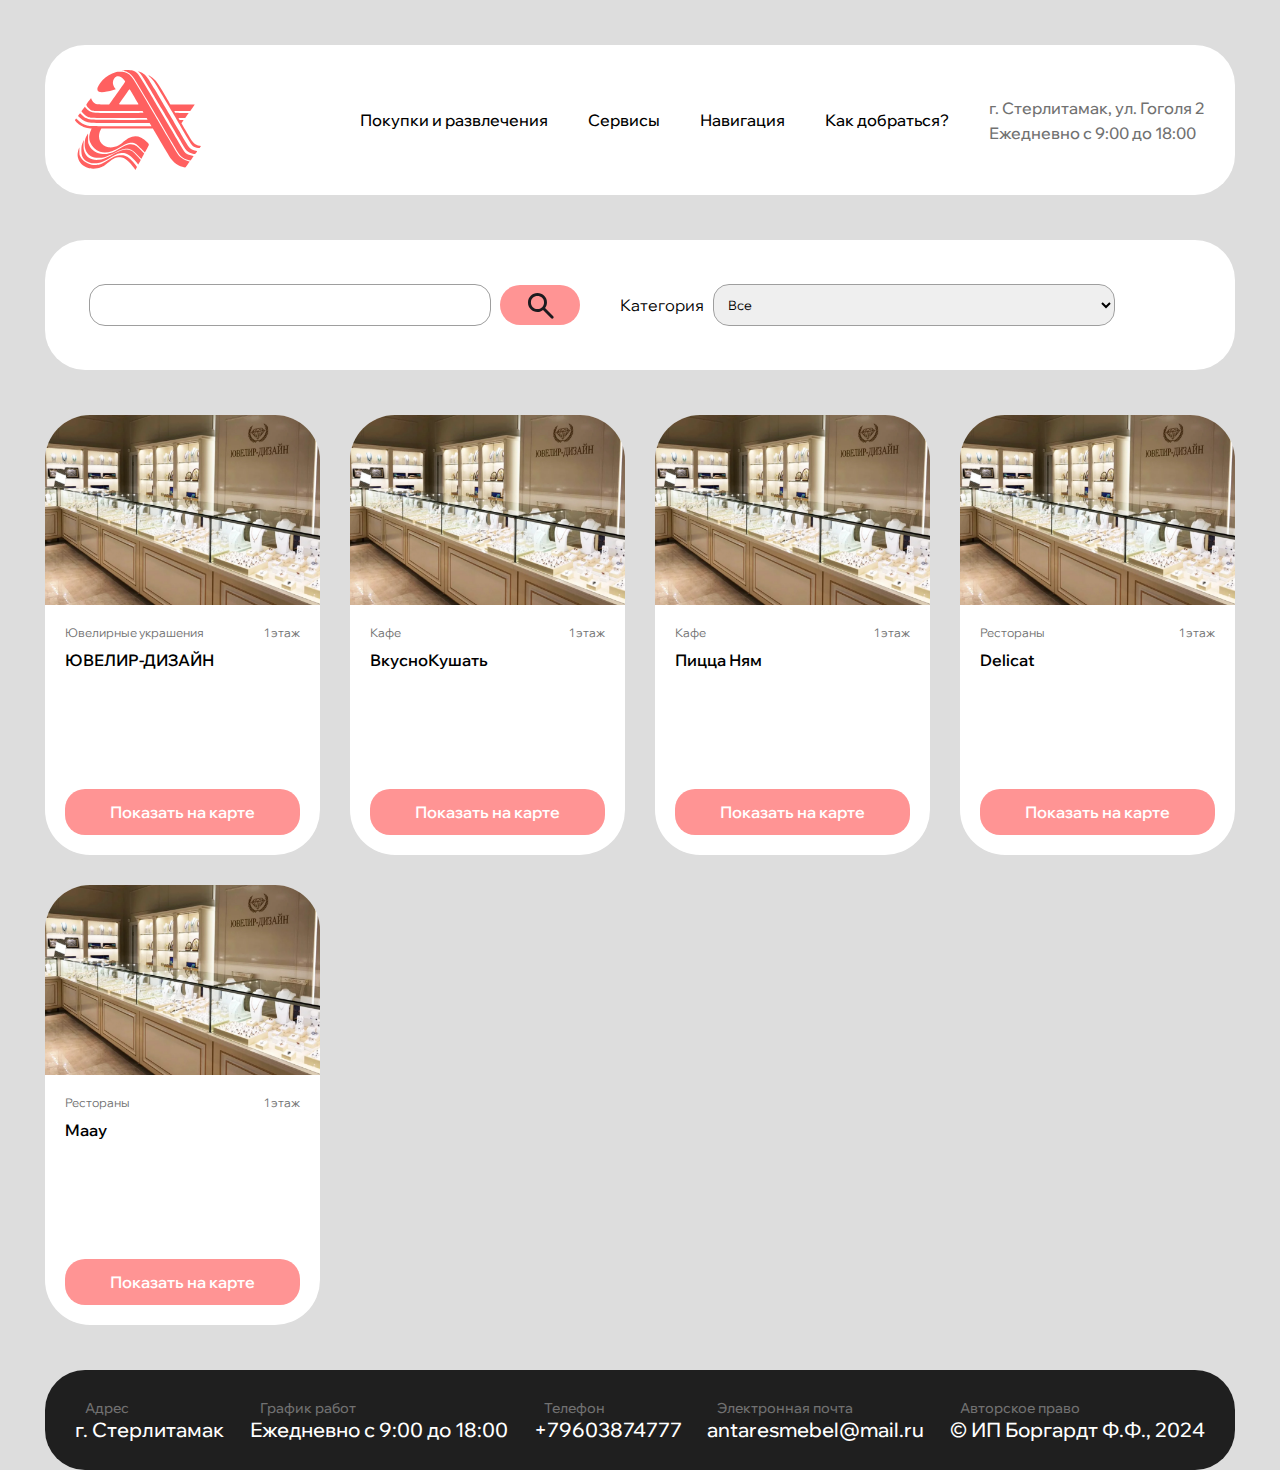
==== catalog.html @ 5c1be96f "1.0.0" ====
<!DOCTYPE html>
<html lang="ru">
    <head>
        <meta charset="UTF-8" />
        <meta name="viewport" content="width=device-width, initial-scale=1.0" />
        <link rel="stylesheet" href="assets/css/style.css" />
        <link rel="stylesheet" href="assets/css/catalog.css" />
        <title>Антарес</title>
    </head>
    <body>
        <div class="container">
            <header class="header">
                <img src="assets/img/logo.svg" alt="Логотип Антарес" class="header__logo">
                <div class="header-info">
                    <nav class="header__nav">
                        <a href="catalog.html" class="header__link">Покупки и развлечения</a>
                        <a href="services.html" class="header__link">Сервисы</a>
                        <a href="navigation.html" class="header__link">Навигация</a>
                        <a href="geo.html" class="header__link">Как добраться?</a>
                    </nav>
                    <div class="header__short-info">
                        <address class="header-info__item header__address">г. Стерлитамак, ул. Гоголя 2</address>
                        <p class="header-info__item header__schedule">Ежедневно с 9:00 до 18:00</p>
                    </div>
                </div>
                <div class="burger-icon">
                    <div class="burger-icon__line"></div>   
                </div>
            </header>
            <main>
                <section class="section catalog__filter-bar">
                    <div class="catalog-search-field">
                        <input type="text" class="input catalog-search-field__input">
                        <button type="button" class="btn catalog-search-field__btn">
                            <svg class="catalog-search-field__search-icon" width="35" height="35" viewBox="0 0 35 35" fill="none" xmlns="http://www.w3.org/2000/svg">
                                <mask id="mask0_9_213" style="mask-type:alpha" maskUnits="userSpaceOnUse" x="0" y="0" width="35" height="35">
                                <rect width="35" height="35" fill="#D9D9D9"/>
                                </mask>
                                <g mask="url(#mask0_9_213)">
                                <path d="M14.4792 23.9582C11.8299 23.9582 9.58767 23.0407 7.7526 21.2056C5.91753 19.3705 5 17.1284 5 14.4791C5 11.8298 5.91753 9.58764 7.7526 7.75258C9.58767 5.91753 11.8299 5 14.4792 5C17.1285 5 19.3707 5.91753 21.2057 7.75258C23.0408 9.58764 23.9583 11.8298 23.9583 14.4791C23.9583 15.5485 23.7882 16.5572 23.4479 17.5051C23.1076 18.453 22.6458 19.2915 22.0625 20.0207L30.2292 28.1873C30.4965 28.4547 30.6302 28.7949 30.6302 29.2081C30.6302 29.6213 30.4965 29.9616 30.2292 30.229C29.9618 30.4963 29.6215 30.63 29.2083 30.63C28.7951 30.63 28.4549 30.4963 28.1875 30.229L20.0208 22.0624C19.2917 22.6457 18.4531 23.1075 17.5052 23.4478C16.5573 23.788 15.5486 23.9582 14.4792 23.9582ZM14.4792 21.0415C16.3021 21.0415 17.8516 20.4035 19.1276 19.1275C20.4036 17.8515 21.0417 16.302 21.0417 14.4791C21.0417 12.6562 20.4036 11.1067 19.1276 9.83069C17.8516 8.55466 16.3021 7.91664 14.4792 7.91664C12.6562 7.91664 11.1068 8.55466 9.83073 9.83069C8.55469 11.1067 7.91667 12.6562 7.91667 14.4791C7.91667 16.302 8.55469 17.8515 9.83073 19.1275C11.1068 20.4035 12.6562 21.0415 14.4792 21.0415Z" fill="#1C1B1F"/>
                                </g>
                            </svg>
                        </button>
                    </div>
                    <div class="catalog-category">
                        <label for="category" class="catalog-category__label">Категория</label>
                        <select name="" id="category" class="input catalog-category__dropdown">
                            <option value="Все">Все</option>
                            <option value="Кафе">Кафе</option>
                            <option value="Рестораны">Рестораны</option>
                            <option value="Ювелирные магазины">Ювелирные магазины</option>
                        </select>
                    </div>
                </section>
                <div class="empty">Ничего не найдено :(</div>
                <section class="section catalog">
                    <div class="catalog-card" data-category="Ювелирные украшения">
                        <div class="catalog-card__cover">
                            <img src="assets/img/shop.jpg" alt="" class="catalog-card__picture">
                        </div>
                        <div class="catalog-card__content">
                            <div class="catalog-card__info">
                                <div class="catalog-card__aditional-info">
                                    <p class="catalog-card__category">Ювелирные украшения</p>
                                    <p class="catalog-card__place">1 этаж</p>
                                </div>
                                <h2 class="catalog-card__name">ЮВЕЛИР-ДИЗАЙН</h2>
                            </div>
                            <a href="" class="btn catalog-card__on-map">Показать на карте</a>
                        </div>
                    </div>
                    <div class="catalog-card" data-category="Кафе">
                        <div class="catalog-card__cover">
                            <img src="assets/img/shop.jpg" alt="" class="catalog-card__picture">
                        </div>
                        <div class="catalog-card__content">
                            <div class="catalog-card__info">
                                <div class="catalog-card__aditional-info">
                                    <p class="catalog-card__category">Кафе</p>
                                    <p class="catalog-card__place">1 этаж</p>
                                </div>
                                <h2 class="catalog-card__name">ВкусноКушать</h2>
                            </div>
                            <a href="" class="btn catalog-card__on-map">Показать на карте</a>
                        </div>
                    </div>
                    <div class="catalog-card" data-category="Кафе">
                        <div class="catalog-card__cover">
                            <img src="assets/img/shop.jpg" alt="" class="catalog-card__picture">
                        </div>
                        <div class="catalog-card__content">
                            <div class="catalog-card__info">
                                <div class="catalog-card__aditional-info">
                                    <p class="catalog-card__category">Кафе</p>
                                    <p class="catalog-card__place">1 этаж</p>
                                </div>
                                <h2 class="catalog-card__name">Пицца Ням</h2>
                            </div>
                            <a href="" class="btn catalog-card__on-map">Показать на карте</a>
                        </div>
                    </div>
                    <div class="catalog-card" data-category="Рестораны">
                        <div class="catalog-card__cover">
                            <img src="assets/img/shop.jpg" alt="" class="catalog-card__picture">
                        </div>
                        <div class="catalog-card__content">
                            <div class="catalog-card__info">
                                <div class="catalog-card__aditional-info">
                                    <p class="catalog-card__category">Рестораны</p>
                                    <p class="catalog-card__place">1 этаж</p>
                                </div>
                                <h2 class="catalog-card__name">Delicat</h2>
                            </div>
                            <a href="" class="btn catalog-card__on-map">Показать на карте</a>
                        </div>
                    </div>
                    <div class="catalog-card" data-category="Рестораны">
                        <div class="catalog-card__cover">
                            <img src="assets/img/shop.jpg" alt="" class="catalog-card__picture">
                        </div>
                        <div class="catalog-card__content">
                            <div class="catalog-card__info">
                                <div class="catalog-card__aditional-info">
                                    <p class="catalog-card__category">Рестораны</p>
                                    <p class="catalog-card__place">1 этаж</p>
                                </div>
                                <h2 class="catalog-card__name">Maay</h2>
                            </div>
                            <a href="" class="btn catalog-card__on-map">Показать на карте</a>
                        </div>
                    </div>
                </section>
            </main>
            <footer class="footer">
                <div class="footer-column">
                    <div class="footer-column__name">Адрес</div>
                    <div class="footer-column__value">г. Стерлитамак</div>
                </div>
                <div class="footer-column">
                    <div class="footer-column__name">График работ</div>
                    <div class="footer-column__value">
                        Ежедневно с 9:00 до 18:00
                    </div>
                </div>
                <div class="footer-column">
                    <div class="footer-column__name">Телефон</div>
                    <div class="footer-column__value">+79603874777</div>
                </div>
                <div class="footer-column">
                    <div class="footer-column__name">Электронная почта</div>
                    <div class="footer-column__value">antaresmebel@mail.ru</div>
                </div>
                <div class="footer-column">
                    <div class="footer-column__name">Авторское право</div>
                    <div class="footer-column__value">
                        © ИП Боргардт Ф.Ф., 2024
                    </div>
                </div>
            </footer>
        </div>
        <script src="assets/js/script.js"></script>
        <script src="assets/js/catalog.js"></script>
    </body>
</html>
---- assets/css/style.css ----
@import url("https://fonts.googleapis.com/css2?family=Wix+Madefor+Display:wght@400..800&display=swap");
:root {
    --accent: #ff9494;
    --accent2: #ff8686;
    --accent3: #ff7575;

    --bq: #ffc194;
    --bq2: #fab27f;
    --bq3: #ffa96b;

    --build: #979797;
    --build2: #757575;
    --build3: #5f5f5f;
}
* {
    margin: 0;
    padding: 0;
    box-sizing: border-box;
    font-family: "Wix Madefor Display", sans-serif;
}
body {
    background-color: #dddddd;
}
a {
    text-decoration: none;
    color: black;
}
address {
    font-style: normal;
}
input:focus {
    outline: none;
}
button {
    border: none;
}
.section {
    margin-bottom: 45px;
}
.section:last-child {
    margin-bottom: 0;
}
.container {
    max-width: 100%;
    padding: 0 45px;
}
main {
    margin-bottom: 45px;
}
.header {
    display: flex;
    align-items: center;
    justify-content: space-between;
    height: 150px;
    background-color: white;
    border-radius: 40px;
    margin-top: 45px;
    padding: 0 30px;
    margin-bottom: 45px;
}
.header__logo {
    height: 100px;
}
.header-info {
    display: flex;
    align-items: center;
    column-gap: 40px;
}
.header__nav {
    display: flex;
    align-items: center;
    column-gap: 40px;
}
.header__link {
    font-weight: 500;
    transition: color 0.2s;
}
.header__link:hover {
    color: var(--accent2);
}
.header-info__item {
    font-size: 16px;
    font-weight: 500;
    color: #717171;
    margin-bottom: 5px;
}
.header-info__item:last-child {
    margin-bottom: 0;
}
.btn {
    display: flex;
    justify-content: center;
    align-items: center;
    border-radius: 20px;
    padding: 13px;
    background-color: var(--accent);
    color: white;
    font-weight: 600;
    transition: background-color 0.2s;
    text-align: center;
}
.btn:hover {
    background-color: var(--accent2);
}
.btn:active {
    background-color: var(--accent3);
}
.footer {
    display: flex;
    justify-content: space-between;
    align-items: center;
    height: 100px;
    padding: 0 30px;
    background-color: #1f1f1f;
    border-radius: 40px;
}
.footer-column__name {
    font-size: 16px;
    color: #717171;
    font-weight: 500;
    padding-left: 10px;
}
.footer-column__value {
    font-size: 24px;
    color: white;
    font-weight: 500;
}
.burger-icon {
    display: none;
    width: 32px;
    height: 32px;
    position: relative;
    z-index: 9999;
}
.burger-icon__line {
    width: 100%;
    height: 3px;
    border-radius: 50px;
    background: black;
    position: absolute;
    top: 50%;
    transform: translateY(-50%);
    transition: opacity 0.1s ease, transform 0.1s ease;
}
.burger-icon__line::before,
.burger-icon__line::after {
    content: "";
    width: 32px;
    height: 3px;
    border-radius: 50px;
    background: black;
    position: absolute;
}
.burger-icon__line::before {
    bottom: 10px;
    transition: opacity 0.1s ease;
}
.burger-icon__line::after {
    top: 10px;
}
.burger-icon_close > .burger-icon__line::before {
    opacity: 0;
}
.burger-icon_close > .burger-icon__line {
    transform: rotate(45deg);
}
.burger-icon_close > .burger-icon__line::after {
    transform: rotate(-90deg);
    top: 0;
}
@media screen and (max-width: 1500px) {
    .footer-column__name {
        font-size: 14px;
    }
    .footer-column__value {
        font-size: 20px;
    }
}
@media screen and (max-width: 1250px) {
    .footer-column__name {
        font-size: 12px;
    }
    .footer-column__value {
        font-size: 16px;
    }
}
@media screen and (max-width: 1190px) {
    .header {
        height: 120px;
    }
    .header__logo {
        height: 70px;
    }
    .header__nav {
        column-gap: 20px;
    }
    .header__link {
        font-size: 14px;
    }
    .header-info__item {
        font-size: 12px;
    }
}
@media screen and (max-width: 1020px) {
    .footer {
        flex-wrap: wrap;
        gap: 15px;
        height: auto;
        padding: 20px 30px;
    }
    .footer-column__name {
        font-size: 14px;
    }
    .footer-column__value {
        font-size: 20px;
    }
}
@media screen and (max-width: 980px) {
    .container {
        padding: 15px;
    }
    .header {
        height: 80px;
        margin-top: 0;
        margin-bottom: 15px;
    }
    .header__logo {
        height: 50px;
    }
    .burger-icon {
        display: block;
    }
    .header-info {
        display: none;
    }
    .header-info_active {
        display: flex;
        flex-direction: column;
        justify-content: center;
        row-gap: 30px;
        width: 100dvw;
        height: 100dvh;
        background-color: white;
        position: fixed;
        left: 0;
        top: 0;
        z-index: 100;
    }
    .header__nav {
        flex-direction: column;
        row-gap: 15px;
    }
    .header__link {
        font-size: 20px;
    }
}
@media screen and (max-width: 520px) {
    .container {
        padding: 5px;
    }
}
---- assets/css/catalog.css ----
.catalog__filter-bar {
    display: flex;
    column-gap: 40px;
    padding: 45px;
    background-color: white;
    border-radius: 40px;
}
.input {
    display: block;
    width: 400px;
    height: 40px;
    outline: 1px solid #9E9E9E;
    border: none;
    border-radius: 15px;
    transition: outline .2s;
    padding: 10px;
}
.input:focus {
    outline: 1px solid var(--accent);
}
.catalog-search-field {
    display: flex;
    column-gap: 10px;
    height: 40px;
}
.catalog-search-field__btn {
    display: flex;
    justify-content: center;
    align-items: center;
    cursor: pointer;
    width: 80px;
}
.catalog-category {
    display: flex;
    align-items: center;
    column-gap: 10px;
}
.catalog {
    display: grid;
    grid-template-columns: repeat(5, 1fr);
    gap: 45px;
}
.empty {
    display: none;
    justify-content: center;
    align-items: center;
    height: 300px;
    font-size: 24px;
    font-weight: 600;
}
.catalog-card {
    border-radius: 45px;
    background-color: white;
    overflow: hidden;
}
.catalog-card__cover {
    height: 190px;
}
.catalog-card__picture {
    width: 100%;
    height: 100%;
    object-fit: cover;
}
.catalog-card__content {
    display: flex;
    flex-direction: column;
    justify-content: space-between;
    min-height: 250px;
    padding: 20px;
}
.catalog-card__aditional-info {
    display: flex;
    justify-content: space-between;
    align-items: center;
}
.catalog-card__aditional-info p {
    font-size: 12px;
    color: #717171;
    margin-bottom: 10px;
}
.catalog-card__name {
    font-weight: 600;
    font-size: 16px;
}
@media screen and (max-width: 1370px) {
    .catalog {
        gap: 30px;
        grid-template-columns: repeat(4, 1fr);
    }
}
@media screen and (max-width: 1230px) {
    .input {
        width: 300px;
    }
}
@media screen and (max-width: 1170px) {
    .catalog {
        grid-template-columns: repeat(3, 1fr);
    }
}
@media screen and (max-width: 1020px) {
    .input {
        width: 200px;
    }
}
@media screen and (max-width: 980px) {
    .catalog__filter-bar {
        padding: 30px;
    }
    .catalog {
        gap: 15px;
    }
    .catalog-card__cover {
        height: 140px;
    }
    .catalog-card__content {
        min-height: 200px;
        padding: 15px;
    }
    .catalog-card__name {
        font-size: 14px;
    }
    .catalog-card__on-map {
        font-size: 14px;
    }
}
@media screen and (max-width: 780px) {
    .catalog {
        grid-template-columns: repeat(2, 1fr);
    }
    .catalog-card__cover {
        height: 190px;
    }
    .catalog-card__content {
        min-height: 250px;
    }
}
@media screen and (max-width: 720px) {
    .catalog__filter-bar {
        flex-direction: column;
        row-gap: 20px;
        margin-bottom: 15px;
    }
    .input {
        flex: 1;
        width: auto;
    }
    .catalog-search-field {
        width: 100%;
    }
}
@media screen and (max-width: 600px) {
    .catalog-card__cover {
        height: 140px;
    }
    .catalog-card__content {
        min-height: 200px;
    }
}
@media screen and (max-width: 520px) {
    .catalog__filter-bar {
        padding: 20px;
    }
    .catalog-search-field__btn {
        width: 50px;
    }
    .catalog-search-field__search-icon {
        width: 24px;
        height: 24px;
    }
    .catalog-category__label {
        display: none;
    }
}
@media screen and (max-width: 480px) {
    .catalog-card__cover {
        height: 120px;
    }
    .catalog-card__content {
        padding: 0;
        min-height: 150px;
    }
    .catalog-card__info {
        padding: 5px;
    }
    .catalog-card__aditional-info {
        flex-wrap: wrap-reverse;
        /* flex-direction: column-reverse;
        align-items: flex-start; */
        margin-bottom: 10px;
    }
    .catalog-card__aditional-info p {
        font-size: 10px;
        margin-bottom: 0;
    }
    /* .catalog-card__aditional-info p:last-child {
        margin-bottom: 5px;
    } */
    .catalog-card__name, .catalog-card__on-map {
        font-size: 12px;
    }
    .catalog-card__on-map {
        width: 100%;
        border-radius: 0 0 20px 20px;
    }
}
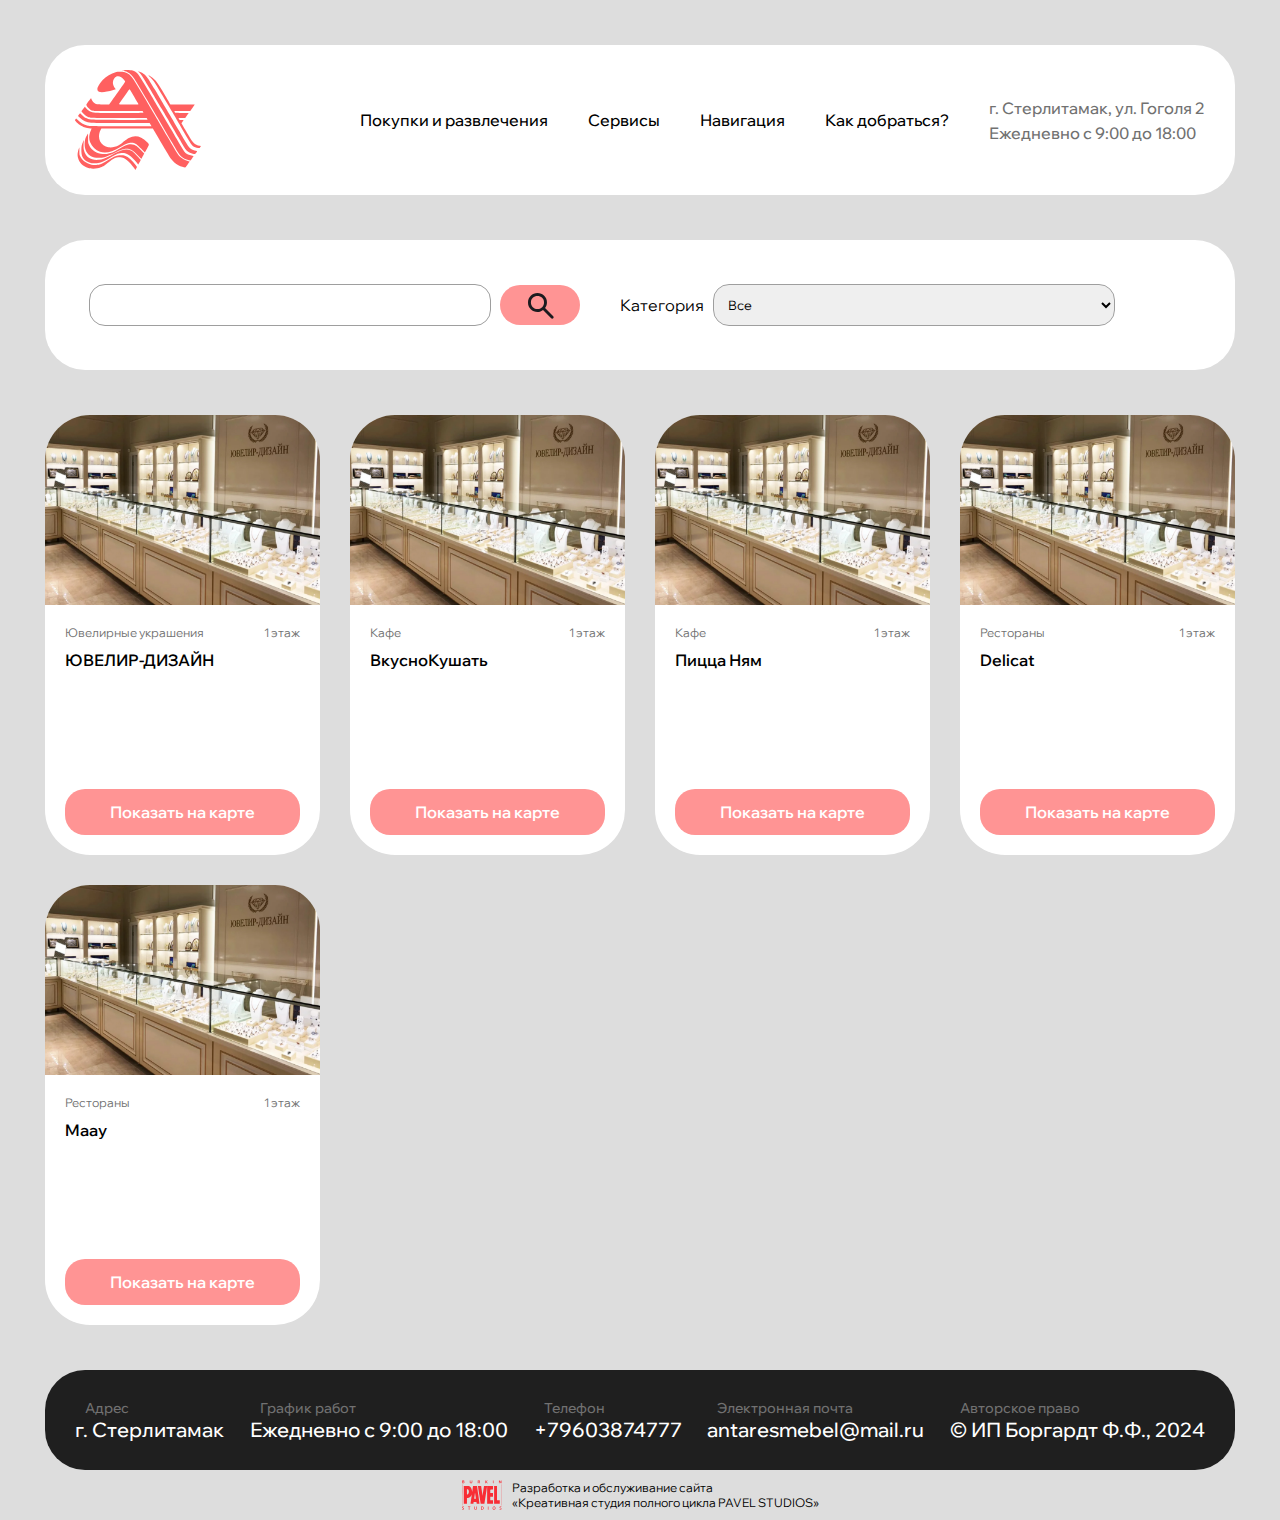
==== commit 5f00af89: "1.1.0 dev logo + change main page" ====
--- a/catalog.html
+++ b/catalog.html
@@ -157,6 +157,12 @@
                     </div>
                 </div>
             </footer>
+            <a href="https://pavel-studios.com/" class="dev-logo">
+                <svg class="dev-logo__logo" xmlns="http://www.w3.org/2000/svg" viewBox="0 0 59 44" fill="none">
+                    <path fill-rule="evenodd" clip-rule="evenodd" d="M0.167606 2.62365V4.70778H1.39911C2.76245 4.70778 2.94099 4.68201 3.22932 4.44344C3.67188 4.0773 3.72607 3.29964 3.33968 2.85947C3.26332 2.77251 3.12506 2.66744 3.03245 2.62595L2.86409 2.55054L2.9984 2.49488C3.07229 2.46429 3.2016 2.36298 3.28576 2.26982C3.73315 1.77452 3.52832 0.934691 2.89021 0.647811C2.7358 0.578383 2.55026 0.566383 1.44037 0.553853L0.167606 0.539551V2.62365ZM11.5007 1.91608C11.5007 3.63944 11.5391 3.84329 11.9467 4.28555C12.5593 4.9503 14.1929 4.94547 14.7795 4.27718C14.9741 4.05547 15.1296 3.70054 15.1777 3.36801C15.1997 3.216 15.218 2.51879 15.2185 1.81862L15.2194 0.545617H14.7767H14.334L14.3337 1.8629C14.3335 3.26276 14.314 3.43204 14.1245 3.68314C13.8195 4.08722 12.9741 4.11233 12.6207 3.72781C12.3984 3.48601 12.3861 3.39157 12.3861 1.91966V0.545617H11.9434H11.5007V1.91608ZM23.2323 2.6267V4.70778H23.675H24.1177V3.97533V3.24288L24.4579 3.25581L24.7982 3.26874L25.1931 3.98826L25.5879 4.70778H26.0895H26.5912L26.1307 3.92335L25.6701 3.13891L25.889 3.03481C26.0094 2.97761 26.1786 2.84827 26.2648 2.74745C26.7364 2.1964 26.6084 1.18305 26.0179 0.792115C25.7024 0.583342 25.4372 0.545617 24.2854 0.545617H23.2323V2.6267ZM34.4326 2.6267V4.70778H34.8753H35.318V4.07053V3.43328L35.4618 3.25368C35.541 3.1549 35.6205 3.07303 35.6385 3.07179C35.6565 3.0705 35.9454 3.43726 36.2804 3.88673L36.8895 4.70393L37.4338 4.70588L37.9779 4.70778L37.7234 4.38677C37.5834 4.21018 37.1924 3.72073 36.8546 3.29902C36.5168 2.87736 36.25 2.50874 36.2618 2.47987C36.2735 2.45105 36.6337 2.01234 37.0622 1.505C37.4907 0.997655 37.8414 0.574221 37.8414 0.564081C37.8414 0.553941 37.6057 0.545617 37.3176 0.545617H36.794L36.067 1.46926L35.3401 2.39295L35.3281 1.46926L35.3162 0.545617H34.8744H34.4326V2.6267ZM45.5886 2.6267V4.70778H46.0313H46.474V2.6267V0.545617H46.0313H45.5886V2.6267ZM54.4869 2.6267V4.70778H54.9289H55.371L55.3827 3.36358L55.3944 2.01938L56.3683 3.36261L57.3423 4.70584L57.7739 4.70681L58.2055 4.70778V2.6267V0.545617H57.7635H57.3215L57.3097 1.84674L57.298 3.14786L56.3462 1.847L55.3944 0.546148L54.9406 0.545883L54.4869 0.545617V2.6267ZM2.51732 1.47205C2.61312 1.56787 2.64672 1.6435 2.64672 1.76327C2.64672 1.88305 2.61312 1.95867 2.51732 2.05449L2.38792 2.18392H1.72046H1.05301V1.76327V1.34263H1.72046H2.38792L2.51732 1.47205ZM25.403 1.4098C25.6517 1.53847 25.7458 1.92626 25.5916 2.18746C25.4648 2.40212 25.299 2.44959 24.6754 2.44959H24.1177V1.89611V1.34263H24.6954C25.1252 1.34263 25.3063 1.35981 25.403 1.4098ZM2.56854 3.11013C2.69516 3.22326 2.71313 3.26674 2.71313 3.45971C2.71313 3.87163 2.53361 3.95443 1.63958 3.95479L1.05301 3.95505V3.46799V2.98093H1.73848H2.42396L2.56854 3.11013ZM0.197134 6.02135C0.180887 6.0376 0.167606 13.1509 0.167606 21.8288V37.6066H29.1866H58.2057L58.1945 21.8103L58.1834 6.014L29.205 6.00288C13.267 5.99677 0.213425 6.0051 0.197134 6.02135ZM57.8956 21.8214V37.3409H29.1866H0.477496V21.8214V6.30181H29.1866H57.8956V21.8214ZM2.64672 21.8197V35.0385H4.9709H7.29507V30.7529V26.4675L7.88165 26.4159C11.098 26.1332 13.2821 24.482 14.3397 21.5336C14.4314 21.2779 14.5075 21.093 14.5088 21.1226C14.5111 21.1777 12.6258 34.6329 12.579 34.895L12.5532 35.0394L14.67 35.0278L16.7869 35.0163L16.9743 33.7765C17.0775 33.0947 17.1631 32.5218 17.1646 32.5035C17.166 32.4852 18.1002 32.4703 19.2404 32.4703H21.3134L21.4571 33.4334C21.5361 33.963 21.6228 34.5409 21.6497 34.7175L21.6987 35.0385H23.7936H25.8885V34.933C25.8885 34.875 25.0617 28.9456 24.0513 21.7566C23.0408 14.5676 22.2141 8.66733 22.2141 8.64493C22.2141 8.62066 21.0222 8.60428 19.2527 8.60428H16.2915L16.2684 8.70391C16.2557 8.75872 15.9597 10.8437 15.6106 13.3373C14.9781 17.8558 14.92 18.1783 14.9121 17.2162C14.9057 16.4488 14.6774 15.0571 14.3989 14.0897C13.8773 12.2771 13.0846 10.8442 12.048 9.84049C11.6024 9.409 11.2322 9.14549 10.7757 8.93491C10.0814 8.61469 10.3281 8.63222 6.28793 8.61575L2.64672 8.60087V21.8197ZM23.5174 8.83634C23.5337 8.96444 24.449 14.9073 25.5512 22.0428L27.5552 35.0163H30.2955H33.0359L35.0513 21.9515L37.0666 8.8866L37.0778 21.9625L37.0889 35.0385H41.4052H45.7214V32.3596V29.6808H43.7071H41.6928V27.1126V24.5445H43.7071H45.7214V21.8878V19.2311H43.7068H41.6921L41.7036 16.6519L41.715 14.0727L43.7182 14.0611L45.7214 14.0496V11.327V8.60428H39.0901H32.4588L31.4264 15.5449C30.8585 19.3622 30.3837 22.5403 30.3713 22.6073C30.3516 22.7132 30.2305 22.7865 30.2248 22.6959C30.2237 22.6776 29.7798 19.5045 29.2384 15.6445L28.2541 8.62642L25.8708 8.61495L23.4876 8.60353L23.5174 8.83634ZM47.3594 21.8214V35.0385H51.5429H55.7264V32.3596V29.6808H53.69H51.6536V19.1425V8.60428H49.5065H47.3594V21.8214ZM8.17286 13.6796C9.43371 14.0952 10.1718 15.4183 10.1724 17.264C10.1728 18.3919 9.87473 19.4372 9.32653 20.2304C9.03178 20.6568 8.73323 20.9202 8.31434 21.1232C8.04496 21.2539 7.91937 21.2874 7.63923 21.3036L7.29507 21.3236V17.4509C7.29507 15.3209 7.30503 13.5683 7.31716 13.5561C7.36643 13.5069 7.86863 13.5793 8.17286 13.6796ZM19.9145 23.1075C20.2462 25.3243 20.5309 27.2221 20.5473 27.3246L20.5771 27.5111H19.2485C18.43 27.5111 17.9199 27.4949 17.9199 27.4687C17.9199 27.4453 18.1988 25.5616 18.5396 23.2826C18.8805 21.0036 19.1594 19.1184 19.1594 19.0932C19.1594 19.0681 19.1937 19.0541 19.2355 19.0621C19.3014 19.0748 19.3929 19.6198 19.9145 23.1075ZM1.20795 38.9058C0.535667 39.0814 0.138167 39.5086 0.0901336 40.107C0.0358144 40.784 0.398518 41.2103 1.35935 41.5988C1.87594 41.8077 2.09379 41.9738 2.16569 42.2139C2.2784 42.5902 2.05191 42.9127 1.60452 43.0129C1.30278 43.0804 0.822713 43.0179 0.432296 42.8602L0.175221 42.7563L0.0876103 43.1051L0 43.454L0.118953 43.5155C0.184384 43.5493 0.356595 43.6069 0.501579 43.6434C1.66544 43.936 2.71933 43.5683 2.98172 42.7782C3.07424 42.4996 3.05206 41.949 2.93961 41.7332C2.76019 41.389 2.4356 41.1614 1.67199 40.8445C1.48889 40.7685 1.26528 40.6455 1.17501 40.5711C0.824351 40.282 0.869905 39.8603 1.27436 39.6511C1.44971 39.5604 1.51859 39.5505 1.84986 39.5686C2.07799 39.5811 2.31328 39.6239 2.44738 39.6775L2.66864 39.7658L2.76833 39.4304C2.84598 39.1692 2.85577 39.0872 2.81269 39.0592C2.55424 38.891 1.60997 38.8008 1.20795 38.9058ZM46.7234 38.9166C45.9215 39.1108 45.3173 39.7634 45.1205 40.6477C45.0133 41.13 45.0505 41.9015 45.2005 42.308C45.4839 43.0756 45.9981 43.5416 46.7338 43.6975C47.7284 43.9084 48.7135 43.4866 49.142 42.6665C49.3611 42.2472 49.4403 41.9491 49.4688 41.4367C49.525 40.4236 49.1277 39.5633 48.4067 39.1373C47.9488 38.8668 47.2875 38.7801 46.7234 38.9166ZM56.4801 38.9146C55.7845 39.1094 55.3866 39.6083 55.3991 40.2695C55.4052 40.5892 55.5365 40.8636 55.7993 41.1059C55.9804 41.2728 56.1527 41.3649 56.9578 41.7255C57.0873 41.7835 57.2616 41.9067 57.3452 41.9993C57.475 42.1429 57.4972 42.1994 57.4972 42.3854C57.4972 42.6259 57.3716 42.8239 57.1447 42.9413C56.8366 43.1007 56.1919 43.0601 55.7355 42.8526C55.5681 42.7765 55.4959 42.7614 55.4828 42.7998C55.4463 42.9073 55.328 43.3989 55.328 43.4431C55.328 43.468 55.4525 43.5296 55.6047 43.5798C56.9057 44.0096 58.1425 43.576 58.3408 42.6205C58.4825 41.9376 58.1744 41.3917 57.457 41.0547C56.5046 40.6074 56.4279 40.5641 56.3436 40.4258C56.1616 40.1274 56.2969 39.7593 56.6415 39.6153C56.865 39.5219 57.3409 39.5416 57.6836 39.6584L57.9806 39.7597L58.0737 39.453C58.125 39.2843 58.1579 39.123 58.1471 39.0946C58.0756 38.9085 56.9399 38.7859 56.4801 38.9146ZM28.6553 38.9137C28.6066 38.9227 28.4523 38.9426 28.3122 38.9579L28.0577 38.9856V41.323V43.6604L28.2901 43.6883C28.7802 43.7472 29.7507 43.7182 30.1672 43.6322C31.4403 43.3694 32.0966 42.5303 32.092 41.171C32.0895 40.4198 31.9137 39.963 31.4609 39.531C30.9856 39.0775 30.5183 38.9318 29.4743 38.9115C29.0726 38.9037 28.704 38.9047 28.6553 38.9137ZM8.71171 39.2892V39.6434H9.37576H10.0398V41.6581V43.6728H10.4604H10.8809V41.6581V39.6434H11.5671H12.2533V39.2892V38.935H10.4825H8.71171V39.2892ZM18.1085 40.6065C18.1282 42.4187 18.1383 42.5037 18.3891 42.9645C18.6415 43.4283 19.0757 43.6862 19.6974 43.7415C20.5276 43.8153 21.2166 43.4901 21.5267 42.8781C21.7482 42.4408 21.77 42.2303 21.7707 40.5179L21.7714 38.935H21.3508H20.9302V40.4754C20.9302 41.7228 20.9172 42.066 20.8617 42.2798C20.7284 42.7932 20.4751 43.0185 20.0016 43.0453C19.6489 43.0652 19.4099 42.9662 19.2247 42.7232C18.9829 42.4061 18.9672 42.2824 18.9485 40.5401L18.9313 38.935H18.5108H18.0904L18.1085 40.6065ZM38.1512 41.3039V43.6728H38.5718H38.9924V41.3039V38.935H38.5718H38.1512V41.3039ZM30.2747 39.6823C30.6236 39.816 30.8608 40.0361 31.033 40.386C31.1747 40.6739 31.1787 40.6975 31.177 41.2365C31.175 41.8987 31.0912 42.1663 30.7758 42.5171C30.4417 42.8888 29.9038 43.075 29.253 43.0443L28.9652 43.0307L28.9536 41.3181L28.9421 39.6054L29.0422 39.5835C29.2893 39.5294 30.0309 39.5888 30.2747 39.6823ZM47.8681 39.7098C48.3089 39.9837 48.5606 40.5551 48.563 41.287C48.5664 42.3733 48.0707 43.0492 47.2685 43.0519C46.6272 43.0541 46.1671 42.6207 46.0066 41.8637C45.8037 40.9063 46.1221 39.9718 46.7628 39.644C46.9047 39.5714 47.0083 39.5561 47.2965 39.5654C47.6056 39.5755 47.6833 39.595 47.8681 39.7098Z" fill="#F82D35"/>
+                </svg>
+                <p class="dev-logo__name">Разработка и обслуживание сайта<br>«Креативная студия полного цикла PAVEL STUDIOS»</p>
+            </a>
         </div>
         <script src="assets/js/script.js"></script>
         <script src="assets/js/catalog.js"></script>
--- a/assets/css/style.css
+++ b/assets/css/style.css
@@ -168,6 +168,18 @@
     transform: rotate(-90deg);
     top: 0;
 }
+.dev-logo {
+    display: flex;
+    justify-content: center;
+    gap: 10px;
+    padding: 10px 0;
+}
+.dev-logo__logo {
+    width: 40px;
+}
+.dev-logo__name {
+    font-size: 12px;
+}
 @media screen and (max-width: 1500px) {
     .footer-column__name {
         font-size: 14px;
